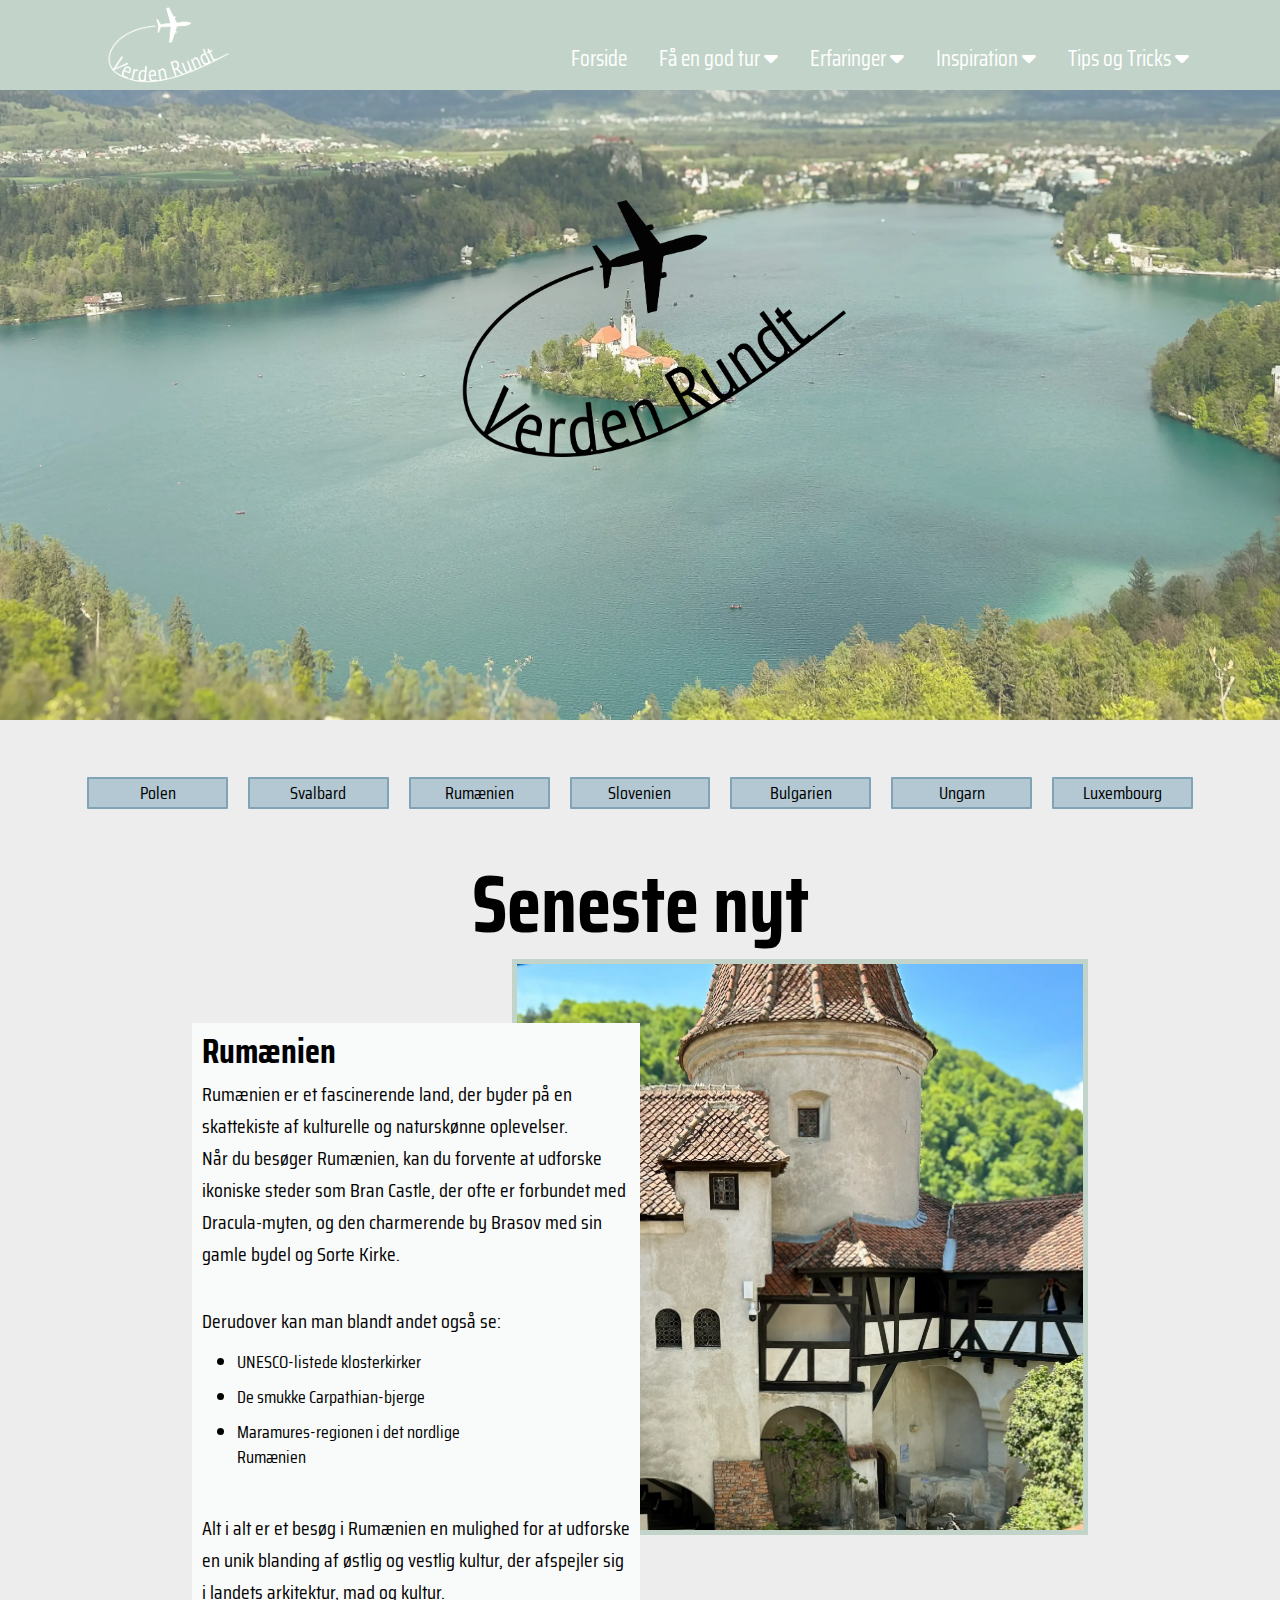
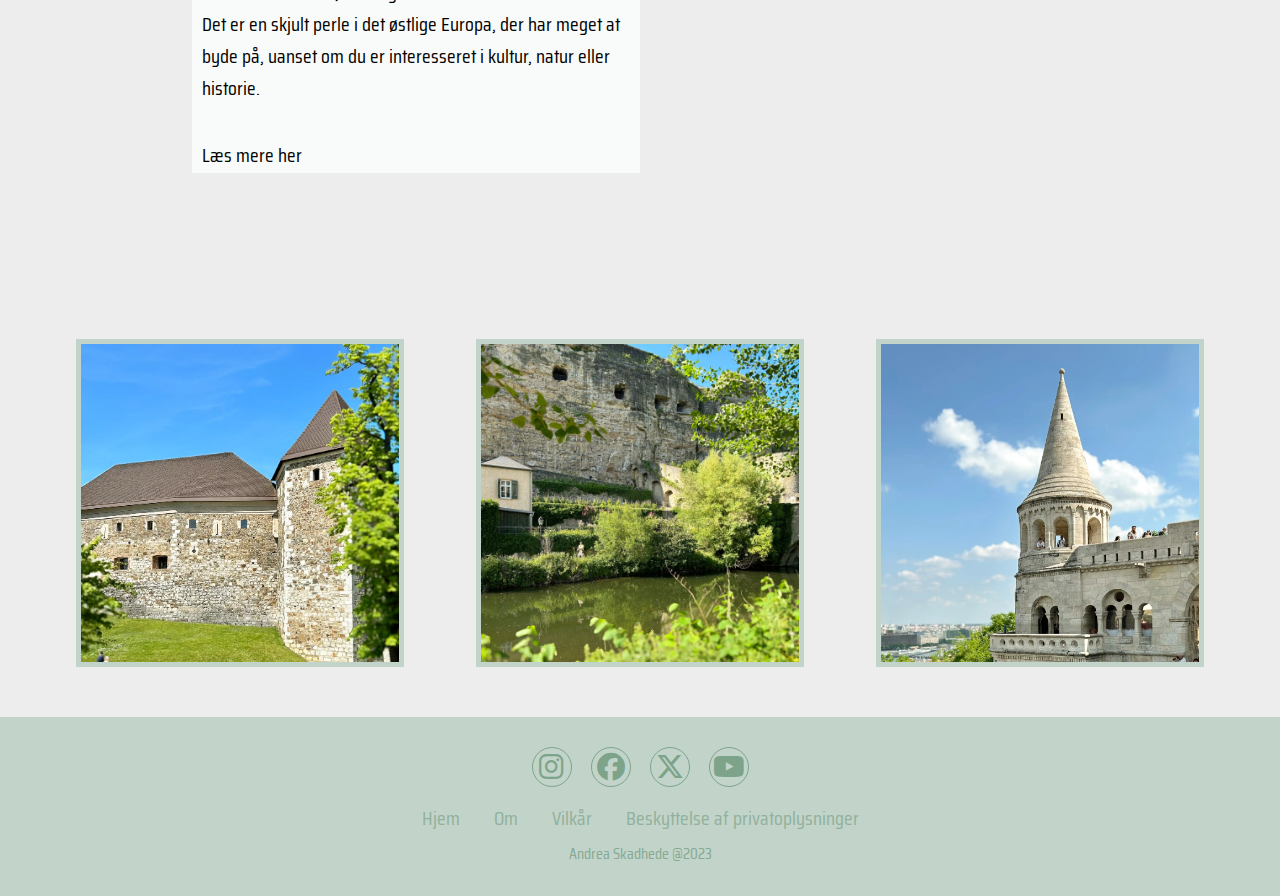
==== index.html @ 1fcad618 "Initial commit" ====
<!DOCTYPE html>
<html lang="da">
  <head>
    <meta charset="UTF-8">
    <meta name="viewport" content="width=device-width, initial-scale=1.0">
    <title>Verden Rundt</title>
    <meta name="geo.region" content="DK-82">
    <meta name="geo.placename" content="Midtjylland">
    <meta name="geo.position" content="56.223769;10.123814">
    <meta name="ICBM" content="56.223769, 10.123814">
    <meta name="author" content="Andrea Skadhede">
    <meta name="description" content="Følg med os Verden Rundt og hør om alle de fantastiske muligher og eventyr man kommer på, når man solo rejser.">
    <link rel="preconnect" href="https://fonts.googleapis.com">
    <link rel="preconnect" href="https://fonts.gstatic.com" crossorigin>
    <link rel="stylesheet" href="https://fonts.googleapis.com/css2?family=Rokkitt:wght@300&family=Saira+Condensed:wght@300&family=Saira:wght@200&display=swap">
    <link rel="stylesheet" href="https://cdnjs.cloudflare.com/ajax/libs/font-awesome/4.7.0/css/font-awesome.min.css">
    <link rel="stylesheet" href="https://cdnjs.cloudflare.com/ajax/libs/font-awesome/6.4.2/css/all.min.css">
    <link rel="stylesheet" href="css/style.css">
    <link rel="icon" href="img/logo/plain.png">
  </head>
  
  <body>
    <header>
        <!-- navbar start -->
        <nav id="nav-forside">
          <input type="checkbox" id="check">

          <!-- hamburgerbar start -->
          <label for="check" class="checkbtn">
            <i class="fa fa-bars"></i>
          </label>
          <!-- hamburgerbar slut -->

          <label id="logo" class="logo">
            <a href="index.html">
              <picture>
                <source class="intro-billede" srcset="img/logo/logo-white.webp">
                <img src="img/logo/logo-white.png" id="verden_rundt" alt="Verden Rundt">
              </picture>
            </a>
          </label>

          <!-- dropdow menu start -->
          <div class="ul">
            <a class="dropdown" href="index.html">Forside</a>
            
            <div class="dropdown">
              <button class="dropbtn">Få en god tur
                <i class="fa fa-caret-down"></i>
              </button>
              <div class="dropdown-content">
                <a href="ups-prov-igen.html">At være solo rejsende</a>
                <a href="undga-ensomhed.html">Undgå ensomhed</a>
              </div>
            </div>

            <div class="dropdown">
              <button class="dropbtn">Erfaringer
                <i class="fa fa-caret-down"></i>
              </button>
              <div class="dropdown-content">
                <a href="ups-prov-igen.html">Da jeg var på workaway rejse</a>
                <a href="ups-prov-igen.html">Derfor er solo rejser fede</a>
                <a href="ups-prov-igen.html">Ting som er bedre at se/opleve alene</a>
              </div>
            </div>
            
            <div class="dropdown">
              <button class="dropbtn">Inspiration
                <i class="fa fa-caret-down"></i>
              </button>
              <div class="dropdown-content">
                <a href="ups-prov-igen.html">Madsteder</a>
                <a href="skjulte-perler.html">Skjulte perler</a>
                <a href="ups-prov-igen.html">Events</a>
                <a href="ups-prov-igen.html">Forslag til forskellige ture</a>
              </div>
            </div>
            
            <div class="dropdown">
              <button class="dropbtn">Tips og Tricks
                <i class="fa fa-caret-down"></i>
              </button>
              <div class="dropdown-content">
                <a href="ups-prov-igen.html">Tips til at blende ind som solo rejsende</a>
                <a href="fa-pengene-til-at-raekke.html">Få pengene til at række</a>
                <a href="ups-prov-igen.html">Find det rigtige grej</a>
                <a href="ups-prov-igen.html">Vælg den rigtige transport form</a>
              </div>
            </div>
          </div>
          <!-- dropdown menu slut -->

        </nav>
        <!-- navbar slut -->
    </header>

    <!-- main start -->
    <main>
      <div class="intro">
        <picture>
          <source class="intro-billede" media="(min-width: 1921px)" srcset="img/high/bled-high.webp">
          <source class="intro-billede" media="(min-width: 1041px) and (max-width: 1920px)" srcset="img/medium/bled-medium.webp">
          <source class="intro-billede" media="(max-width: 1040px)" srcset="img/low/bled-lav.webp">
          <img class="intro-billede" src="img/original/bled.png" alt="Udsgit over Lake Bled og Bled ø">
        </picture>
  
        <picture>
          <source class="h1" srcset="img/logo/logo-kopi.webp">
          <img class="h1" src="img/logo/logo-kopi.png" alt="Verden rundt logo">
        </picture>
      </div>

      <ul class="lande buff">
        <li><a href="lande/polen.html">Polen</a></li>
        <li><a href="lande/svalbard.html">Svalbard</a></li>
        <li><a href="lande/rumaenien.html">Rumænien</a></li>
        <li><a href="lande/slovenien.html">Slovenien</a></li>
        <li><a href="lande/bulgarien.html">Bulgarien</a></li>
        <li><a href="lande/ungarn.html">Ungarn</a></li>
        <li><a href="lande/luxembourg.html">Luxembourg</a></li>
      </ul>

      <!-- seneste nyt artikel start -->
      <h1 id="h1-forside">Seneste nyt</h1>

      <article id="seneste">
        <picture>
          <source class="seneste-img" media="(min-width: 1921px)" srcset="img/high/dracula-inside-high.webp">
          <source class="seneste-img" media="(min-width: 1041px) and (max-width: 1920px)" srcset="img/medium/dracula-inside-medium.webp">
          <source class="seneste-img" media="(max-width: 1040px)" srcset="img/low/dracula-inside-lav.webp">
          <img class="seneste-img img3" src="img/original/dracula-inside.png" alt="Draculas slot gård">
        </picture>
        <div class="seneste-tekst">
          <h2 id="h2-forside">Rumænien</h2>
          <p>Rumænien er et fascinerende land, der byder på en skattekiste af kulturelle og naturskønne oplevelser.<br> Når du besøger Rumænien, kan du forvente at udforske ikoniske steder som Bran Castle, der ofte er forbundet med Dracula-myten, og den charmerende by Brasov med sin gamle bydel og Sorte Kirke.</p>
          <br>
          <p>Derudover kan man blandt andet også se:</p>
          <ul class="forslag">
            <li>UNESCO-listede klosterkirker</li>
            <li>De smukke Carpathian-bjerge</li>
            <li>Maramures-regionen i det nordlige Rumænien</li>
          </ul>
          <br>
          <p>Alt i alt er et besøg i Rumænien en mulighed for at udforske en unik blanding af østlig og vestlig kultur, der afspejler sig i landets arkitektur, mad og kultur. <br> Det er en skjult perle i det østlige Europa, der har meget at byde på, uanset om du er interesseret i kultur, natur eller historie.</p>
          <br>
          <a href="lande/rumaenien.html">Læs mere her</a>
        </div>
      </article>
      <!-- seneste nyt artikel slut -->

      <!-- billeder i bunden start -->
      <figure class="galleri">
        <div class="container">
          <picture>
            <source class="img" media="(min-width: 1921px)" srcset="img/high/ljubljana-slot-high.webp">
            <source class="img" media="(min-width: 1041px) and (max-width: 1920px)" srcset="img/medium/ljubljana-slot-medium.webp">
            <source class="img" media="(max-width: 1040px)" srcset="img/low/ljubljana-slot-lav.webp">
            <img class="img img3" src="img/original/ljubljana-slot.png" alt="Ljubljana Slot">
          </picture>
          <a href="lande/slovenien.html">
            <div class="overlay">
              <div class="text">Ljubljana Slot</div>
            </div>
          </a>
        </div>

        <div class="container">
          <picture>
            <source class="img" media="(min-width: 1921px)" srcset="img/high/luxembourg-high.webp">
            <source class="img" media="(min-width: 1041px) and (max-width: 1920px)" srcset="img/medium/luxembourg-medium.webp">
            <source class="img" media="(max-width: 1040px)" srcset="img/low/luxembourg-lav.webp">
            <img class="img img3" src="img/original/luxembourg.png" alt="The Chemin de la Corniche Luxembourg">
          </picture>
          <a href="lande/luxembourg.html">
            <div class="overlay">
              <div class="text">The Chemin de la Corniche Luxembourg</div>
            </div>
          </a>
        </div>

        <div class="container">
          <picture>
            <source class="img" media="(min-width: 1921px)" srcset="img/high/budapest-high.webp">
            <source class="img" media="(min-width: 1041px) and (max-width: 1920px)" srcset="img/medium/budapest-medium.webp">
            <source class="img" media="(max-width: 1040px)" srcset="img/low/budapest-lav.webp">
            <img class="img img3" src="img/original/budapest.png" alt="Fisherman's Bastion Budapest">
          </picture>
          <a href="lande/ungarn.html">
            <div class="overlay">
              <div class="text">Fisherman's Bastion Budapest</div>
            </div>
          </a>
        </div>
      </figure>
      <!-- billeder i bunden slut -->


    </main>
    <!-- main slut -->

    <!-- footer start -->
    <footer class="footer">
      <div class="social">
        <a href="ups-prov-igen.html"><i class="fab fa-instagram"></i></a>
        <a href="ups-prov-igen.html"><i class="fab fa-facebook"></i></a>
        <a href="ups-prov-igen.html"><i class="fab fa-x-twitter"></i></a>
        <a href="ups-prov-igen.html"><i class="fab fa-youtube"></i></a>
      </div>

      <ul>
        <li><a href="index.html">Hjem</a></li>
        <li><a href="ups-prov-igen.html">Om</a></li>
        <li><a href="ups-prov-igen.html">Vilkår</a></li>
        <li><a href="ups-prov-igen.html">Beskyttelse af privatoplysninger</a></li>
      </ul>

      <p class="copyright">Andrea Skadhede @2023</p>

    </footer>
    <!-- footer slut -->

  </body>
</html>
---- css/style.css ----
* {
    padding: 0;
    margin: 0;
    text-decoration: none;
    box-sizing: border-box;
}


/* styling af body */
body {
    font-family: 'Saira Condensed', 'Saira', 'Rokkitt', Verdana, sans-serif;
    font-weight: 400;
    background-color: #ededed;
}

/*************************************************************************************************************************************/
/*************************************************************** NAVBAR **************************************************************/
/*************************************************************************************************************************************/

/* styling af navbar */
  nav {
      background-color: #c2d4c9;
      height: 89.5px;
      width: 100%;
      position: fixed;
      top: 0;
      display: block;
      z-index: 2;
  }

  /* Styling af logo */
  #verden_rundt {
    height: 120px;
    margin-top: -13px;
    padding: 5px 0 5px 100px;
  }

  nav .ul {
      float: right;
      margin-right: 75px;
      margin-top: 27px;
  }

  /* Styling af link i nav'en */
  nav div a {
      color: white;
      font-size: 22px;
      float: left;
      text-align: center;
      padding: 14px 16px;
      text-decoration: none;
  }

  /* Styling af dropdown link i nav'en */
  nav div div {
    color: white;
    font-size: 19px;
    float: left;
    text-align: center;
    text-decoration: none;
  }


  /* styling af label checkbtn class */
  .checkbtn {
    color: white;
    float: right;
    margin-right: 40px;
    cursor: pointer;
    line-height: 86.5px;
    font-size: 30px;
    display: none;
  }
    
  /* styling af input tag  */
  #check {
    display: none;
  }
    
  /* styling af dropdown menu */
  .dropdown {
    float: left;
    overflow: hidden;
  }

  /* styling af dropdown button */
  .dropdown .dropbtn {
    font-size: 22px; 
    border: none;
    outline: none;
    color: white;
    padding: 14px 16px;
    background-color: inherit;
    font-family: inherit;
    margin: 0;
    cursor: pointer;
  }

  /* Tilføj farve på bagrunden af navbar links ved hover */
  nav div a:hover, .dropdown:hover .dropbtn {
    background-color: #4d6f59;
    transition: 0.5s;
  }

  /* Styling af dropdown indhold (skjult ved standard) */
  .dropdown-content {
    display: none;
    position: absolute;
    background-color: #f9fbfa;
    min-width: 160px;
    box-shadow: 0px 8px 16px 0px rgba(0,0,0,0.2);
    z-index: 1;
  }

  /* Links i dropdown menu */
  .dropdown-content a {
    float: none;
    color: black;
    padding: 12px 16px;
    text-decoration: none;
    display: block;
    text-align: left;
  }

  /* Tilføj farve på bagrunden af dropdown links ved hover */
  .dropdown-content a:hover {
    background-color: #e6eee9;
    transition: 0.5s;
  }

  /* Vis dropdown menu ved hover */
  .dropdown:hover .dropdown-content {
    display: block;
  }

  /* break-point 920px max for navbar*/
  @media (max-width: 965px) {
    .checkbtn {
      display: block;
    }

    nav .ul {
      position: fixed;
      width: 100%;
      height: 100vh;
      left: 100%;
      background: #c2d4c9;
      top: 86.5px;
      text-align: center;
      margin: auto;
      transition: all 1.5s;
      display: flex;
      flex-direction: column;
    }

    nav div .dropdown {
      background-color: #c2d4c9;
      display: block;
      text-align: center;
      margin: 0 auto;
      justify-content: center;
      width: 150px;
    }

    #check:checked ~ .ul {
      left: 0;
    }
  }

/* styling navbar slut */


/*************************************************************************************************************************************/
/************************************************************** FORSIDE **************************************************************/
/*************************************************************************************************************************************/


/* styling af main start*/
  /* styling af forside */

    /* styling af første billede */
    .intro-billede {
      height: auto;
      width: 100%;
      opacity: 0.75;
    }
  
    .intro {
      position: relative;
      z-index: 0;
      margin-bottom: 25px;
    }

  /* styling af logo på forside */  
  #h1-forside {
    font-size: 80px;
    display: block;
    position: relative;
    margin: 20px 0 5px;
  }

  .h1 {
    height: 40%;
    position: absolute;
    display: block;
    z-index: 1;
    top: 25%;
    left: 35%;

  }

    /* styling af knapper med lande */
    .lande {
      margin: 0 20px;
      padding: 0;
      list-style: none;
      font-size: 18px;
      justify-content: center;
      display: flex;
    }
  
    .lande li {
      padding: 25px 10px;
    }
  
    .lande li a {
      color: inherit;
      text-decoration: none;
      border: #81a3b6 solid 2px;
      border-radius: 1px;
      background-color: #b3c8d3;
      width: 11vw;
      display: inline-block;
      text-align: center;
    }
  
    .lande li a:hover {
      background-color: #81a3b6;
      border: #617a88 solid 2px;
    }
  
    @media (max-width: 830px) {
      .lande {
        font-size: 12px;
      }
    }

  /* styling af h2 på forside */
  #h2-forside {
    font-size: 35px;
  }

  /* styling af article #seneste */
  #seneste {
    display: inline-block;
    width: 100%;
    padding: 0 0 75px;
  }

  /* styling af tekst i artikel */
  .seneste-tekst {
    float: left;
    left: 15%;
    width: 35%;
    height: 35%;
    padding: 0 10px 2px;
    position: relative;
    z-index: 1;
    margin: 5% 0;
    background-color: #f9fbfa;
    font-size: 20px;
  }

  /* styling af liste i artikel */
  .seneste-tekst ul {
    list-style: disc;
    font-size: 18px;
    padding: 5px 10px;
    list-style-position: inside;
  }

  /* styling af link i tekst i artikel */
  .seneste-tekst a{
    text-decoration: none;
    color: inherit;
    font-size: 20px;
  }

  /* styling af billede i artikel */
  .seneste-img {
    width: 45%;
    float: right;
    right: 15%;
    position: relative;
  }

  /* styling af 3 billeder i bunden på forsiden med tekst */
  .galleri {
    margin: 20px 40px 50px;
    justify-content: center;
    display: flex;
  }
  
  /* styling af div .container */
  .container {
    position: relative;
    width: 100%;
    margin: 0 3%;
  }

  /* styling af billeder */
  picture .img {
    display: block;
    width: 100%;
    height: auto;
  }

  /* tilføjelse af overlay tekst (skjult ved standard) */
  .overlay {
    position: absolute;
    top: 0;
    bottom: 0;
    left: 0;
    right: 0;
    height: 100%;
    width: 100%;
    opacity: 0;
    transition: .3s ease;
    background-color: #669477;
  }

  /* overlay tekst kommer frem ved hover */
  .container:hover .overlay {
    opacity: .85;
  }

  /* styling af tekst i overlay */
  .text {
    color: white;
    font-size: 20px;
    position: absolute;
    top: 50%;
    left: 50%;
    transform: translate(-50%, -50%);
    text-align: center;
  }
  /* styling af billeder i bunden på forsiden med tekst slut */
/* styling af forside slut */


/*************************************************************************************************************************************/
/************************************************************ UNDERSIDER *************************************************************/
/*************************************************************************************************************************************/

  /* styling af undersider */
  /* styling h1 på underisder */
  h1 {
    position: absolute;
    top: 50%;
    width: 100%;
    text-align: center;
    font-size: 100px;
    line-height: 100px;
  }

  /* styling af artikeldele på undersider */
  .underside {
    margin: 30px 22% 50px;
    display: block;
  }

  /* styling af h2 */
  h2 {

    font-size: 45px;
  }

  /* styling af h2 på skjulte perler siden, grundet lille overskrift med land */
  .speciel-h2 {
    font-size: 45px;
    margin-bottom: -25px;
  }

  /* styling af h3 */
  h3 {
    font-size: 23px;
    margin: 0 0 -20px 0;
  }

  /* styling af indledning */
  .indledning {
    margin: 20px 30% 0;
    font-style: italic;
  }

  /* styling af afslutning */
  .afslutning {
    margin: 80px 30% 50px;
    font-style: italic;
  }

  /* styling af p på undersider */
  p {
    font-size: 20px;
    padding: 0 0 3px 0;
  }

  /* styling af ul i artiklerne */
  .forslag li {
    font-size: 18px;
    line-height: 25px;
    list-style: disc;
    padding: 5px 0px;
    margin-left: 25px;
    width: 60%;
  }

  .forslag1 li {
    margin-left: 37%;
    width: auto;
  }

  /* styling af billeder på højre side */

  .img1 {
    margin: 0 0 0 10px;
    width: 34%;
    float: right;
  }

  /* styling af billeder på højre side */
  .img2 {
    margin: 0 10px 0 0;
    width: 34%;
    float: left;
  }

  .img3 {
    border: solid #c2d4c9 5px;
  }

    /* styling af error siden start */
    .ups {
      text-align: center;
      line-height: 35px;
    }

    .ups a {
      color: inherit;
      text-decoration: none;
      display: inline;
    }

    .ups a:hover {
      background-color: #c2d4c9;
    }

    .ups div {
      position: relative;
      bottom: 0;
      height: 35vh;
      display: block;
    }
    /* styling af error siden slut */
  /* styling af underside slut */
/* styling af main slut*/


/*************************************************************************************************************************************/
/*************************************************************** FOOTER **************************************************************/
/*************************************************************************************************************************************/


/* styling footer start */
.footer {
    padding: 30px;
    background-color: #c2d4c9;
    width: 100%;
    bottom: 0;
}

/* styling af symboler i footer */
.footer, .social {
    text-align: center;
    padding-bottom: 15px;
    color: #669477;
}

/* styling af links i footer */
.footer .social a {
    font-size: 28px;
    color: inherit;
    border: 1px solid #669477;
    width: 40px;
    height: 40px;
    line-height: 38px;
    display: inline-block;
    text-align: center;
    border-radius: 50%;
    margin: 0 8px;
    opacity: 0.75;
}

/* styling af symboler ved hover */
.footer .social a:hover {
    opacity: 0.9;
    color: #4d6f59;
}

/* styling af ul */
.footer ul {
    margin-top: 0;
    padding: 0;
    list-style: none;
    font-size: 20px;
    line-height: 1.6;
    margin-bottom: 0;
}

/* styling af menu */
.footer ul li {
    display: inline-block;
    padding: 0 15px;
}

/* styling af menu links */
.footer ul li a {
    color: inherit;
    text-decoration: none;
    opacity: 0.8;
}

/* styling af menu links ved hover */
.footer ul li a:hover {
    opacity: 1;
    color: #4d6f59;
}

/* styling af copyright */
.footer, .copyright {
    margin-top:  7px;
    padding-bottom: 15px;
    text-align: center;
    font-size: 16px;
    color: #85a992;
}
/* styling footer slut */
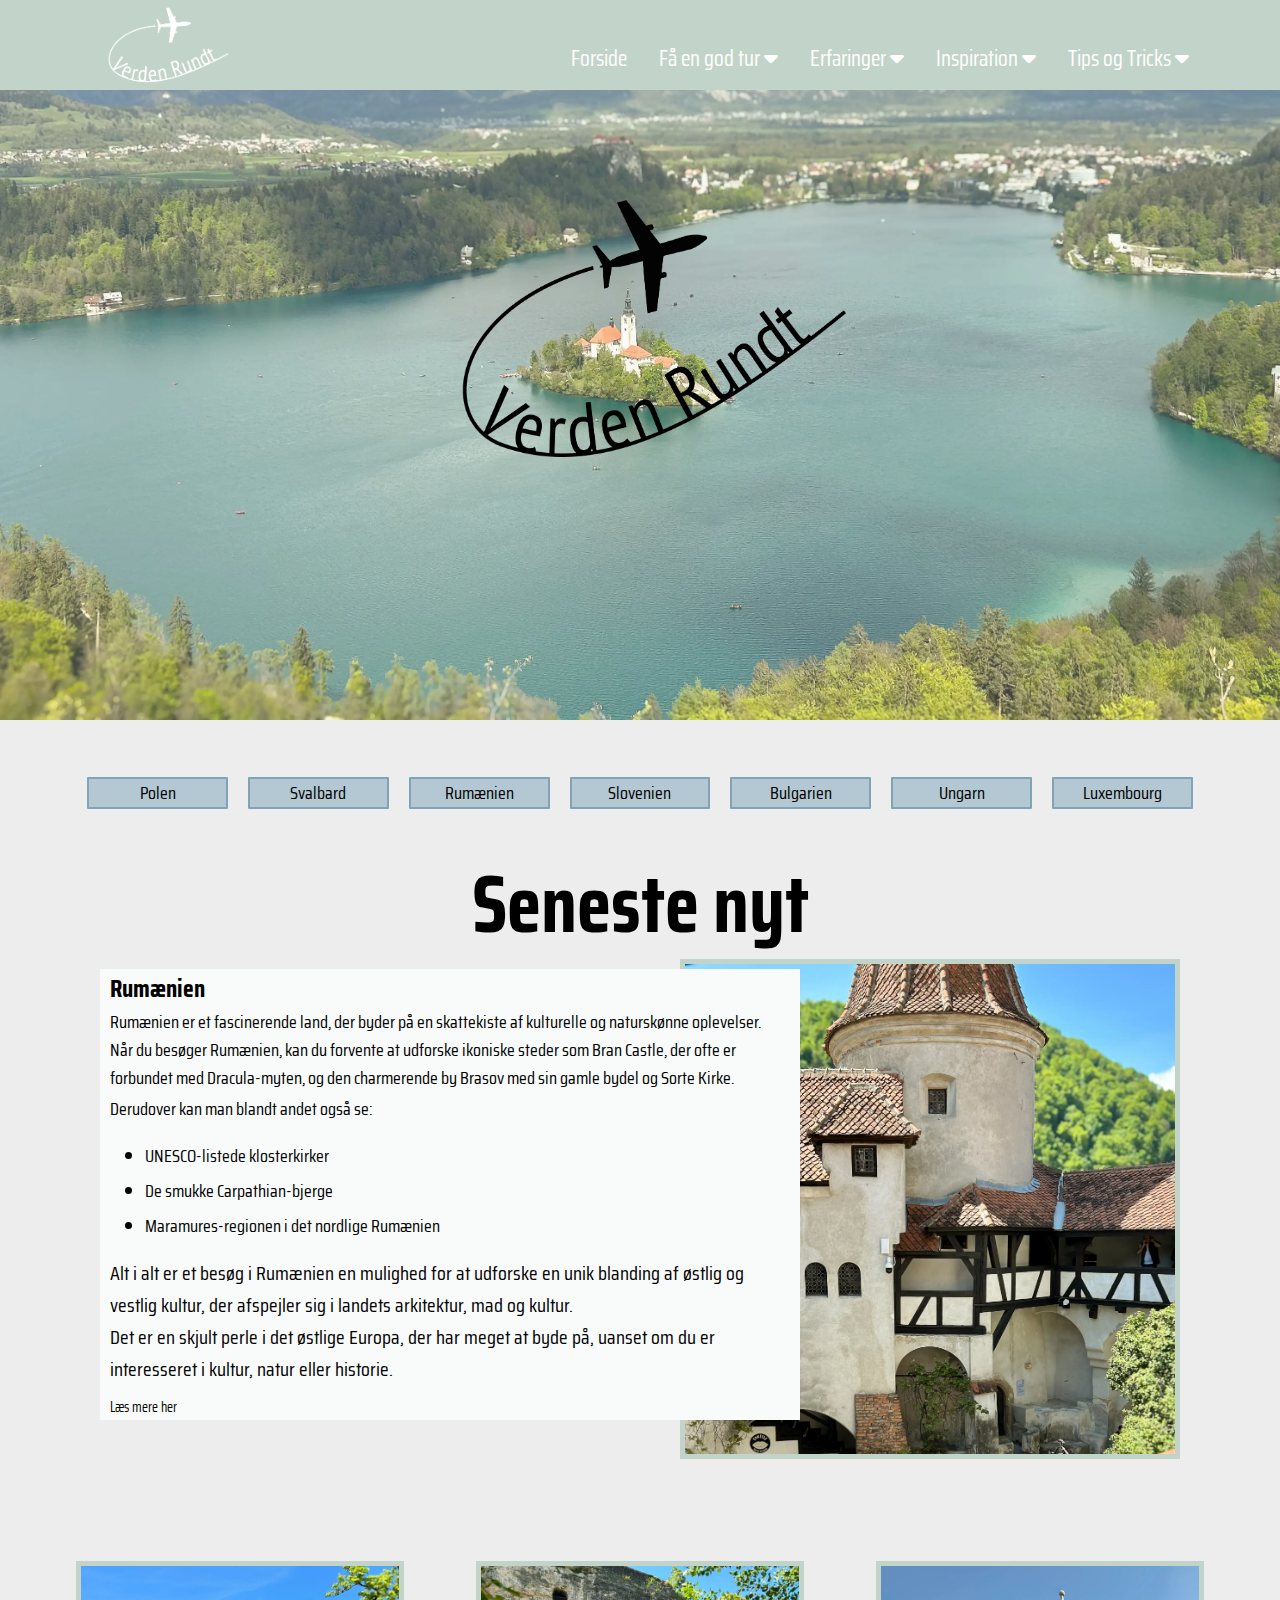
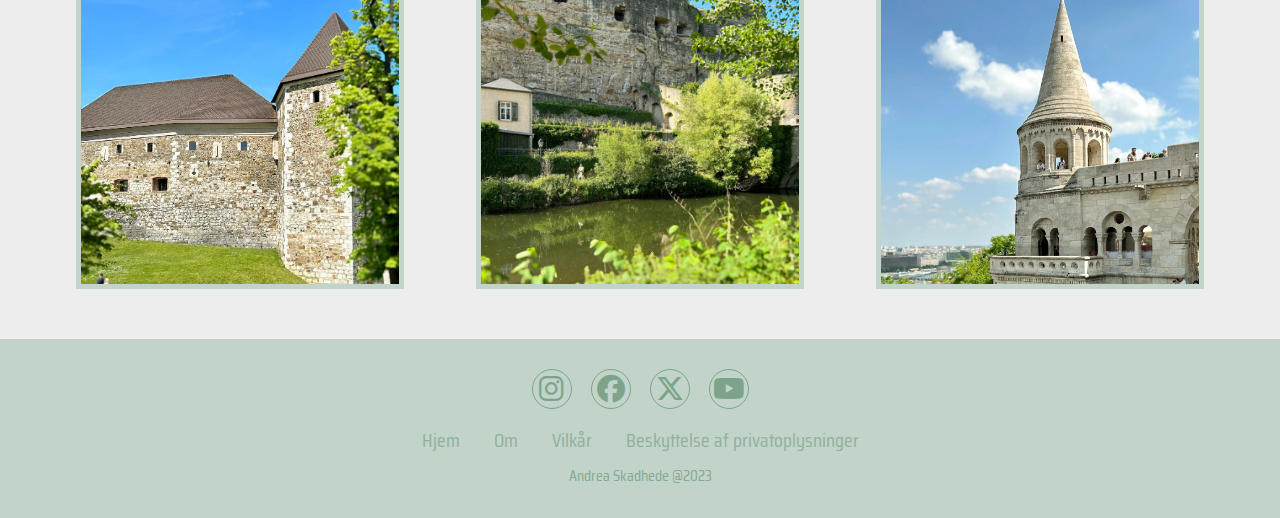
==== commit 0a1b96b0: "Update" ====
--- a/index.html
+++ b/index.html
@@ -133,17 +133,17 @@
         </picture>
         <div class="seneste-tekst">
           <h2 id="h2-forside">Rumænien</h2>
-          <p>Rumænien er et fascinerende land, der byder på en skattekiste af kulturelle og naturskønne oplevelser.<br> Når du besøger Rumænien, kan du forvente at udforske ikoniske steder som Bran Castle, der ofte er forbundet med Dracula-myten, og den charmerende by Brasov med sin gamle bydel og Sorte Kirke.</p>
-          <br>
-          <p>Derudover kan man blandt andet også se:</p>
-          <ul class="forslag">
+          <p class="forsidep">Rumænien er et fascinerende land, der byder på en skattekiste af kulturelle og naturskønne oplevelser.<br> Når du besøger Rumænien, kan du forvente at udforske ikoniske steder som Bran Castle, der ofte er forbundet med Dracula-myten, og den charmerende by Brasov med sin gamle bydel og Sorte Kirke.</p>
+          
+          <p class="forsidep">Derudover kan man blandt andet også se:</p>
+          <ul class="forslag tekst-forside">
             <li>UNESCO-listede klosterkirker</li>
             <li>De smukke Carpathian-bjerge</li>
             <li>Maramures-regionen i det nordlige Rumænien</li>
           </ul>
-          <br>
-          <p>Alt i alt er et besøg i Rumænien en mulighed for at udforske en unik blanding af østlig og vestlig kultur, der afspejler sig i landets arkitektur, mad og kultur. <br> Det er en skjult perle i det østlige Europa, der har meget at byde på, uanset om du er interesseret i kultur, natur eller historie.</p>
-          <br>
+          
+          <p class="tekst-forside">Alt i alt er et besøg i Rumænien en mulighed for at udforske en unik blanding af østlig og vestlig kultur, der afspejler sig i landets arkitektur, mad og kultur. <br> Det er en skjult perle i det østlige Europa, der har meget at byde på, uanset om du er interesseret i kultur, natur eller historie.</p>
+          
           <a href="lande/rumaenien.html">Læs mere her</a>
         </div>
       </article>
--- a/css/style.css
+++ b/css/style.css
@@ -286,12 +286,89 @@
     font-size: 20px;
   }
 
+  .tekst-forside {
+    margin: 8px 0;
+  }
+
   /* styling af billede i artikel */
   .seneste-img {
     width: 45%;
     float: right;
     right: 15%;
     position: relative;
+  }
+
+  @media (max-width: 1510px) {
+    .seneste-tekst {
+      margin: 20px 0;
+      font-size: 18px;
+    }
+
+    #h2-forside {
+      font-size: 30px;
+    }
+
+    .seneste-tekst ul {
+      font-size: 16px;
+    }
+  
+    .seneste-tekst a{
+      font-size: 18px;
+    }
+
+    .forsidep {
+      font-size: 18px;
+    }
+  
+  }
+
+
+  @media (max-width: 1340px) {
+    .seneste-tekst {
+      margin: 10px 0;
+      font-size: 14px;
+      left: 100px;
+      width: 700px;
+    }
+
+    .seneste-img {
+      width: 500px;
+      right: 100px;
+    }
+
+    #h2-forside {
+      font-size: 25px;
+    }
+
+    .seneste-tekst ul {
+      font-size: 12px;
+    }
+  
+    /* styling af link i tekst i artikel */
+    .seneste-tekst a{
+      font-size: 14px;
+    }
+
+    .forsidep {
+      font-size: 18px;
+    }
+  
+  }
+
+  @media (max-width: 1200px) {
+    #seneste {
+      justify-content: center;
+    }
+
+    .seneste-tekst {
+      margin: 10px 2%;
+      width: 80%;
+    }
+
+    .seneste-img {
+      width: 75%;
+      margin: 0 5%;
+    }
   }
 
   /* styling af 3 billeder i bunden på forsiden med tekst */
